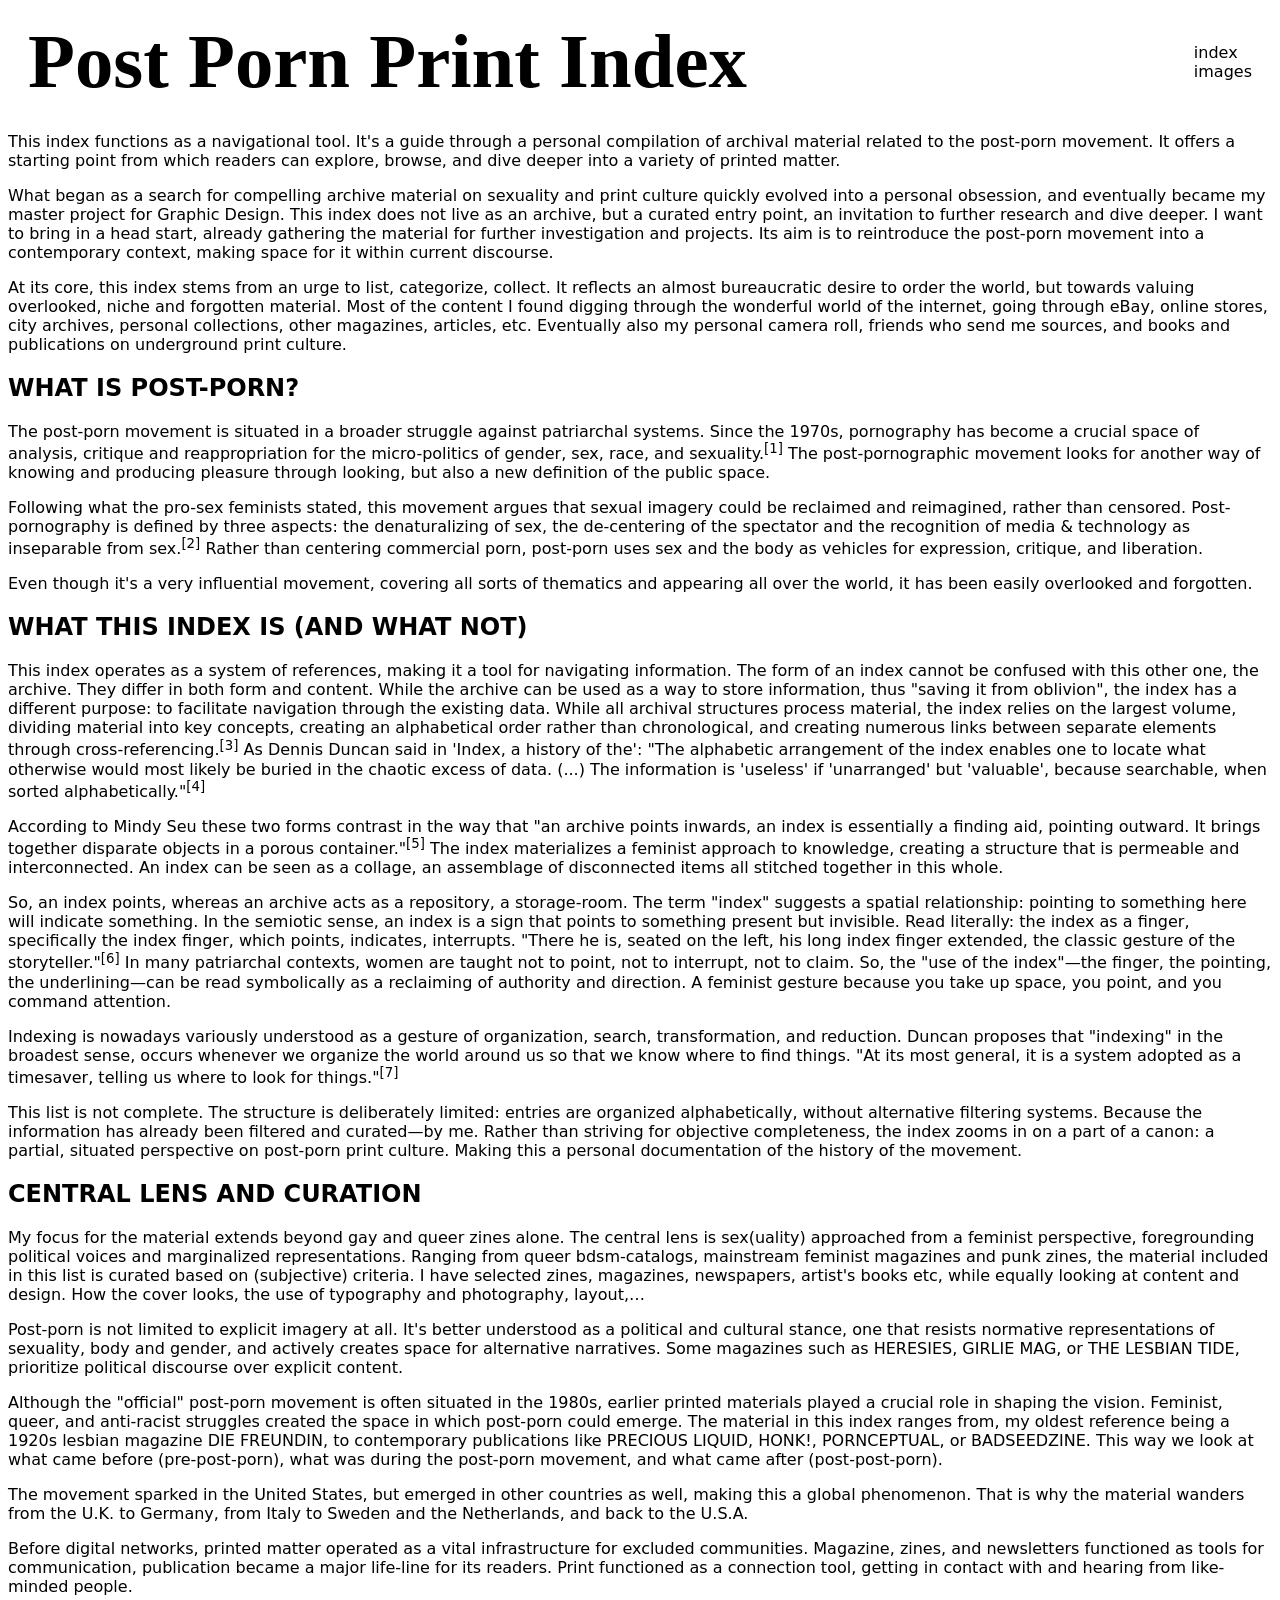
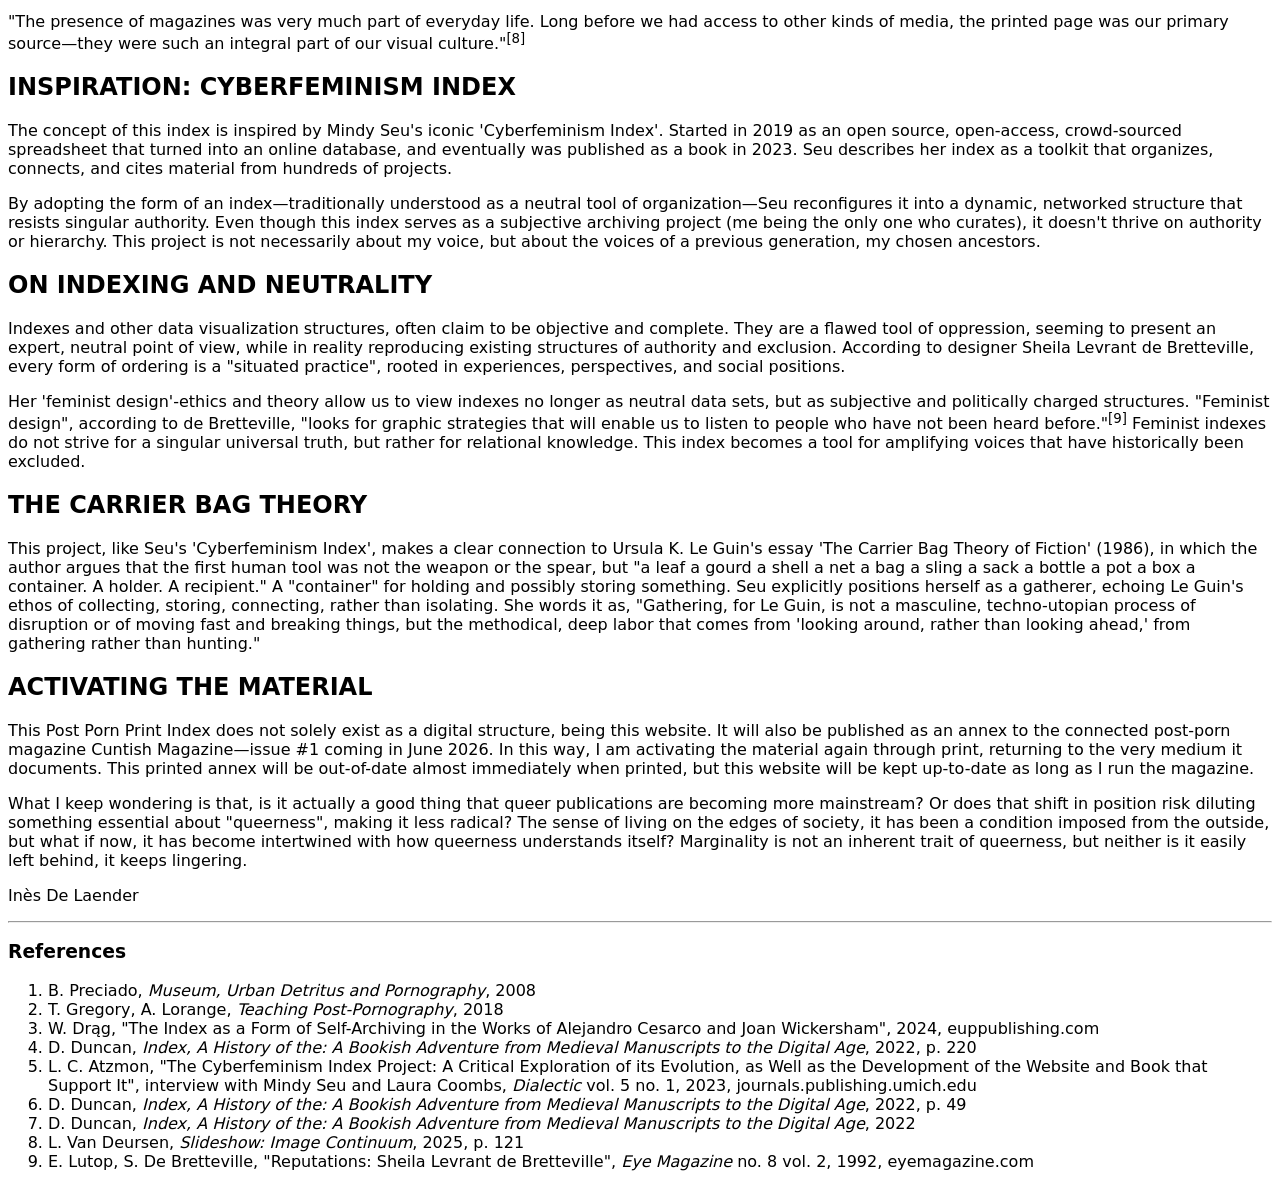
==== about.html @ 228b5b71 "added about, cleaned up css and fixed closing of modal overlay" ====
<!doctype html>
<html lang="en">

<head>
  <meta charset="UTF-8" />
  <meta name="viewport" content="width=device-width, initial-scale=1.0" />
  <title>About — Post Porn Print Index</title>
  <link rel="stylesheet" href="src/css/style.css" />
</head>

<body>
  <header id="header">
    <h1><a href="index.html">Post Porn Print Index</a></h1>
    <nav>
      <a href="index.html">
        <p>index</p>
      </a>
      <a href="images.html">
        <p>images</p>
      </a>
    </nav>
  </header>

  <div id="about-content">

    <!-- <h1>POST PORN PRINT INDEX</h1> -->

    <p>
      This index functions as a navigational tool. It's a guide through a personal compilation of
      archival material related to the post-porn movement. It offers a starting point from which
      readers can explore, browse, and dive deeper into a variety of printed matter.
    </p>

    <p>
      What began as a search for compelling archive material on sexuality and print culture
      quickly evolved into a personal obsession, and eventually became my master project for
      Graphic Design. This index does not live as an archive, but a curated entry point, an
      invitation to further research and dive deeper. I want to bring in a head start, already
      gathering the material for further investigation and projects. Its aim is to reintroduce the
      post-porn movement into a contemporary context, making space for it within current discourse.
    </p>

    <p>
      At its core, this index stems from an urge to list, categorize, collect. It reflects an almost
      bureaucratic desire to order the world, but towards valuing overlooked, niche and forgotten
      material. Most of the content I found digging through the wonderful world of the internet,
      going through eBay, online stores, city archives, personal collections, other magazines,
      articles, etc. Eventually also my personal camera roll, friends who send me sources, and
      books and publications on underground print culture.
    </p>

    <h2>WHAT IS POST-PORN?</h2>

    <p>
      The post-porn movement is situated in a broader struggle against patriarchal systems. Since
      the 1970s, pornography has become a crucial space of analysis, critique and reappropriation
      for the micro-politics of gender, sex, race, and sexuality.<a href="#ref-1" class="citation" data-ref="ref-1"><sup>[1]</sup></a> The
      post-pornographic movement looks for another way of knowing and producing pleasure through
      looking, but also a new definition of the public space.
    </p>

    <p>
      Following what the pro-sex feminists stated, this movement argues that sexual imagery could
      be reclaimed and reimagined, rather than censored. Post-pornography is defined by three
      aspects: the denaturalizing of sex, the de-centering of the spectator and the recognition of
      media &amp; technology as inseparable from sex.<a href="#ref-2" class="citation" data-ref="ref-2"><sup>[2]</sup></a> Rather than centering
      commercial porn, post-porn uses sex and the body as vehicles for expression, critique, and
      liberation.
    </p>

    <p>
      Even though it's a very influential movement, covering all sorts of thematics and appearing
      all over the world, it has been easily overlooked and forgotten.
    </p>

    <h2>WHAT THIS INDEX IS (AND WHAT NOT)</h2>

    <p>
      This index operates as a system of references, making it a tool for navigating information.
      The form of an index cannot be confused with this other one, the archive. They differ in both
      form and content. While the archive can be used as a way to store information, thus "saving
      it from oblivion", the index has a different purpose: to facilitate navigation through the
      existing data. While all archival structures process material, the index relies on the largest
      volume, dividing material into key concepts, creating an alphabetical order rather than
      chronological, and creating numerous links between separate elements through
      cross-referencing.<a href="#ref-3" class="citation" data-ref="ref-3"><sup>[3]</sup></a> As Dennis Duncan said in 'Index, a history of the': "The
      alphabetic arrangement of the index enables one to locate what otherwise would most likely be
      buried in the chaotic excess of data. (...) The information is 'useless' if 'unarranged' but
      'valuable', because searchable, when sorted alphabetically."<a href="#ref-4" class="citation" data-ref="ref-4"><sup>[4]</sup></a>
    </p>

    <p>
      According to Mindy Seu these two forms contrast in the way that "an archive points inwards,
      an index is essentially a finding aid, pointing outward. It brings together disparate objects
      in a porous container."<a href="#ref-5" class="citation" data-ref="ref-5"><sup>[5]</sup></a> The index materializes a feminist approach to knowledge,
      creating a structure that is permeable and interconnected. An index can be seen as a collage,
      an assemblage of disconnected items all stitched together in this whole.
    </p>

    <p>
      So, an index points, whereas an archive acts as a repository, a storage-room. The term
      "index" suggests a spatial relationship: pointing to something here will indicate something.
      In the semiotic sense, an index is a sign that points to something present but invisible. Read
      literally: the index as a finger, specifically the index finger, which points, indicates,
      interrupts. "There he is, seated on the left, his long index finger extended, the classic
      gesture of the storyteller."<a href="#ref-6" class="citation" data-ref="ref-6"><sup>[6]</sup></a> In many patriarchal contexts, women are taught not
      to point, not to interrupt, not to claim. So, the "use of the index"—the finger, the
      pointing, the underlining—can be read symbolically as a reclaiming of authority and direction.
      A feminist gesture because you take up space, you point, and you command attention.
    </p>

    <p>
      Indexing is nowadays variously understood as a gesture of organization, search,
      transformation, and reduction. Duncan proposes that "indexing" in the broadest sense, occurs
      whenever we organize the world around us so that we know where to find things. "At its most
      general, it is a system adopted as a timesaver, telling us where to look for
      things."<a href="#ref-7" class="citation" data-ref="ref-7"><sup>[7]</sup></a>
    </p>

    <p>
      This list is not complete. The structure is deliberately limited: entries are organized
      alphabetically, without alternative filtering systems. Because the information has already been
      filtered and curated—by me. Rather than striving for objective completeness, the index zooms
      in on a part of a canon: a partial, situated perspective on post-porn print culture. Making
      this a personal documentation of the history of the movement.
    </p>

    <h2>CENTRAL LENS AND CURATION</h2>

    <p>
      My focus for the material extends beyond gay and queer zines alone. The central lens is
      sex(uality) approached from a feminist perspective, foregrounding political voices and
      marginalized representations. Ranging from queer bdsm-catalogs, mainstream feminist magazines
      and punk zines, the material included in this list is curated based on (subjective) criteria.
      I have selected zines, magazines, newspapers, artist's books etc, while equally looking at
      content and design. How the cover looks, the use of typography and photography, layout,…
    </p>

    <p>
      Post-porn is not limited to explicit imagery at all. It's better understood as a political and
      cultural stance, one that resists normative representations of sexuality, body and gender, and
      actively creates space for alternative narratives. Some magazines such as HERESIES, GIRLIE
      MAG, or THE LESBIAN TIDE, prioritize political discourse over explicit content.
    </p>

    <p>
      Although the "official" post-porn movement is often situated in the 1980s, earlier printed
      materials played a crucial role in shaping the vision. Feminist, queer, and anti-racist
      struggles created the space in which post-porn could emerge. The material in this index ranges
      from, my oldest reference being a 1920s lesbian magazine DIE FREUNDIN, to contemporary
      publications like PRECIOUS LIQUID, HONK!, PORNCEPTUAL, or BADSEEDZINE. This way we look at
      what came before (pre-post-porn), what was during the post-porn movement, and what came after
      (post-post-porn).
    </p>

    <p>
      The movement sparked in the United States, but emerged in other countries as well, making this
      a global phenomenon. That is why the material wanders from the U.K. to Germany, from Italy to
      Sweden and the Netherlands, and back to the U.S.A.
    </p>

    <p>
      Before digital networks, printed matter operated as a vital infrastructure for excluded
      communities. Magazine, zines, and newsletters functioned as tools for communication,
      publication became a major life-line for its readers. Print functioned as a connection tool,
      getting in contact with and hearing from like-minded people.
    </p>

    <p>
      "The presence of magazines was very much part of everyday life. Long before we had access to
      other kinds of media, the printed page was our primary source—they were such an integral part
      of our visual culture."<a href="#ref-8" class="citation" data-ref="ref-8"><sup>[8]</sup></a>
    </p>

    <h2>INSPIRATION: CYBERFEMINISM INDEX</h2>

    <p>
      The concept of this index is inspired by Mindy Seu's iconic 'Cyberfeminism Index'. Started in
      2019 as an open source, open-access, crowd-sourced spreadsheet that turned into an online
      database, and eventually was published as a book in 2023. Seu describes her index as a toolkit
      that organizes, connects, and cites material from hundreds of projects.
    </p>

    <p>
      By adopting the form of an index—traditionally understood as a neutral tool of
      organization—Seu reconfigures it into a dynamic, networked structure that resists singular
      authority. Even though this index serves as a subjective archiving project (me being the only
      one who curates), it doesn't thrive on authority or hierarchy. This project is not necessarily
      about my voice, but about the voices of a previous generation, my chosen ancestors.
    </p>

    <h2>ON INDEXING AND NEUTRALITY</h2>

    <p>
      Indexes and other data visualization structures, often claim to be objective and complete. They
      are a flawed tool of oppression, seeming to present an expert, neutral point of view, while in
      reality reproducing existing structures of authority and exclusion. According to designer Sheila
      Levrant de Bretteville, every form of ordering is a "situated practice", rooted in
      experiences, perspectives, and social positions.
    </p>

    <p>
      Her 'feminist design'-ethics and theory allow us to view indexes no longer as neutral data
      sets, but as subjective and politically charged structures. "Feminist design", according to de
      Bretteville, "looks for graphic strategies that will enable us to listen to people who have not
      been heard before."<a href="#ref-9" class="citation" data-ref="ref-9"><sup>[9]</sup></a> Feminist indexes do not strive for a singular universal
      truth, but rather for relational knowledge. This index becomes a tool for amplifying voices
      that have historically been excluded.
    </p>

    <h2>THE CARRIER BAG THEORY</h2>

    <p>
      This project, like Seu's 'Cyberfeminism Index', makes a clear connection to Ursula K. Le
      Guin's essay 'The Carrier Bag Theory of Fiction' (1986), in which the author argues that the
      first human tool was not the weapon or the spear, but "a leaf a gourd a shell a net a bag a
      sling a sack a bottle a pot a box a container. A holder. A recipient." A "container" for
      holding and possibly storing something. Seu explicitly positions herself as a gatherer, echoing
      Le Guin's ethos of collecting, storing, connecting, rather than isolating. She words it as,
      "Gathering, for Le Guin, is not a masculine, techno-utopian process of disruption or of moving
      fast and breaking things, but the methodical, deep labor that comes from 'looking around,
      rather than looking ahead,' from gathering rather than hunting."
    </p>

    <h2>ACTIVATING THE MATERIAL</h2>

    <p>
      This Post Porn Print Index does not solely exist as a digital structure, being this website. It
      will also be published as an annex to the connected post-porn magazine Cuntish
      Magazine—issue #1 coming in June 2026. In this way, I am activating the material again
      through print, returning to the very medium it documents. This printed annex will be
      out-of-date almost immediately when printed, but this website will be kept up-to-date as long
      as I run the magazine.
    </p>

    <p>
      What I keep wondering is that, is it actually a good thing that queer publications are becoming
      more mainstream? Or does that shift in position risk diluting something essential about
      "queerness", making it less radical? The sense of living on the edges of society, it has been a
      condition imposed from the outside, but what if now, it has become intertwined with how
      queerness understands itself? Marginality is not an inherent trait of queerness, but neither is
      it easily left behind, it keeps lingering.
    </p>

    <p>Inès De Laender</p>

    <hr />

    <h3>References</h3>

    <ol>
      <li id="ref-1">B. Preciado, <em>Museum, Urban Detritus and Pornography</em>, 2008</li>
      <li id="ref-2">T. Gregory, A. Lorange, <em>Teaching Post-Pornography</em>, 2018</li>
      <li id="ref-3">W. Drąg, "The Index as a Form of Self-Archiving in the Works of Alejandro Cesarco and Joan Wickersham", 2024, <a href="https://www.euppublishing.com/doi/10.3366/count.2024.0331" target="_blank">euppublishing.com</a></li>
      <li id="ref-4">D. Duncan, <em>Index, A History of the: A Bookish Adventure from Medieval Manuscripts to the Digital Age</em>, 2022, p. 220</li>
      <li id="ref-5">L. C. Atzmon, "The Cyberfeminism Index Project: A Critical Exploration of its Evolution, as Well as the Development of the Website and Book that Support It", interview with Mindy Seu and Laura Coombs, <em>Dialectic</em> vol. 5 no. 1, 2023, <a href="https://journals.publishing.umich.edu/dialectic/article/id/4394/" target="_blank">journals.publishing.umich.edu</a></li>
      <li id="ref-6">D. Duncan, <em>Index, A History of the: A Bookish Adventure from Medieval Manuscripts to the Digital Age</em>, 2022, p. 49</li>
      <li id="ref-7">D. Duncan, <em>Index, A History of the: A Bookish Adventure from Medieval Manuscripts to the Digital Age</em>, 2022</li>
      <li id="ref-8">L. Van Deursen, <em>Slideshow: Image Continuum</em>, 2025, p. 121</li>
      <li id="ref-9">E. Lutop, S. De Bretteville, "Reputations: Sheila Levrant de Bretteville", <em>Eye Magazine</em> no. 8 vol. 2, 1992, <a href="https://eyemagazine.com/feature/article/reputations-sheila-levrant-de-bretteville" target="_blank">eyemagazine.com</a></li>
    </ol>

  </div>

  <script>
    document.querySelectorAll('.citation').forEach(link => {
      link.addEventListener('click', (e) => {
        e.preventDefault();
        const refId = link.dataset.ref;
        const target = document.getElementById(refId);
        if (!target) return;

        // Remove highlight from all references
        document.querySelectorAll('#about-content ol li').forEach(li => {
          li.style.backgroundColor = '';
        });

        // Highlight the target
        target.style.backgroundColor = 'var(--color-citation-highlight)';
        target.scrollIntoView({ behavior: 'smooth', block: 'center' });
      });
    });
  </script>
</body>

</html>
---- src/css/style.css ----
:root {
  /*
    MAIN COLORS
    Change these to restyle the whole site.
  */
  --main-color-front: #000;
  --main-color-front-light: #999;
  --main-color-back: #fff;
  --main-color-accent-normal: red;
  --main-color-accent-light: #ffe3e3;
  --main-color-accent-lightest: #fff1f1;

  /*
    FUNCTIONAL COLORS
    These reference the main colors above.
    Only change these if you need to decouple a specific element.
  */

  /* General */
  --color-text: var(--main-color-front);
  --color-background: var(--main-color-back);
  --color-link-hover: var(--main-color-accent-normal);
  --color-border: var(--main-color-front);
  --color-input-focus: var(--main-color-accent-normal);

  /* Table */
  --color-row-hover: var(--main-color-accent-lightest);
  --color-cell-hover: var(--main-color-accent-light);

  /* Modal / overlay */
  --color-overlay: rgba(0, 0, 0, 0.8);
  --color-card-shadow: var(--main-color-front);
  --color-no-image-text: var(--main-color-front-light);

  /* Card grid */
  --color-card-bg: #f0f0f0;

  /* Data panel */
  --color-data-label: var(--main-color-front-light);
  --color-data-value: var(--main-color-front);
  --color-scroll-indicator: var(--main-color-back);

  /* About page */
  --color-citation-highlight: var(--main-color-accent-light);
}

@font-face {
  font-family: "sans";
  src: url("/src/fonts/Amiamie-Regular.otf") format("opentype");
}

@font-face {
  font-family: "dot";
  src: url("/src/fonts/Doto_Rounded-Black.ttf") format("truetype");
}

body {
  font-family: "sans";
}

a {
  text-decoration: none;
  color: var(--color-text);
  transition: color 0.2s ease;
}

a:hover {
  color: var(--color-link-hover);
}

.search-wrapper {
  display: inline-flex;
  align-items: center;
  gap: 4px;
}

#search-input {
  font-family: inherit;
  font-size: inherit;
  border: none;
  border-bottom: 1px solid var(--color-border);
  outline: none;
  background: transparent;
  width: 120px;
  padding: 0 2px;
}

#search-input:focus {
  border-bottom-color: var(--color-input-focus);
}

#header {
  display: flex;
  justify-content: space-between;
  /* Pushes title to left, nav to right */
  align-items: center;
  /* Vertically centers the text */
  padding: 10px 20px;

  >h1 {
    font-family: "dot";
    font-size: clamp(2.5rem, 6vw, 7rem);
    margin: 0;
  }

  nav {
    p {
      margin: 0;
    }
  }
}

table {
  width: 100%;
  border-collapse: separate;
  border-spacing: 0;
}

table thead {
  position: sticky;
  top: calc(var(--alphabet-nav-height, 0px) - 1px);
  background-color: var(--color-background);
  z-index: 10;
  border-bottom: 1px solid var(--color-border);
}

table thead > * {
  text-align: left;
}

#alphabet-nav {
  display: flex;
  flex-wrap: wrap;
  /* justify-content: space-between; */
  justify-content: center;
  gap: 12px; 
  width: 100%;
  padding: 10px 20px;
  box-sizing: border-box;
  position: sticky;
  top: 0;
  background-color: var(--color-background);
  z-index: 20;
}

#alphabet-nav-divider {
  margin: 0;
  border: none;
  border-top: 1px solid var(--color-border);
  position: sticky;
  top: var(--alphabet-nav-height, 0px);
  z-index: 15;
}

#alphabet-nav a {
  font-weight: 600;
}

.letter {
  font-size: 60pt;
}

table th,
table td {
  border-right: 1px solid var(--color-border);
  border-bottom: 1px solid var(--color-border);
  padding: 8px;
  transition: background-color 0.3s ease;
}

table tbody tr:not(.letter-row) td {
  vertical-align: top;
}

/* Google Sheets-style hover highlighting - toggle HOVER_HIGHLIGHT in table.js to disable */
table:not(.highlight-disabled) tbody tr:not(.letter-row) td:hover {
  background-color: var(--color-cell-hover);
}

/* Highlight entire row on hover */
table:not(.highlight-disabled) tbody tr:not(.letter-row):hover td {
  background-color: var(--color-row-hover);
}

/* Extra emphasis on the hovered cell */
table:not(.highlight-disabled) tbody tr:not(.letter-row) td:hover {
  background-color: var(--color-cell-hover);
}

/* remove bottom for letter rows */
table tbody tr.letter-row td {
  border-bottom: none;
  padding-top: 40px;
}

table tbody tr.letter-row {
  scroll-margin-top: calc(var(--alphabet-nav-height, 0px) + 2px);
}

table th:last-child,
table td:last-child {
  border-right: none;
}

/* remove bottom */
table tr:last-child th,
table tr:last-child td {
  border-bottom: none;
}

/* Image preview and modal styles */
.image-preview {
  position: fixed;
  display: none;
  z-index: 100;
  max-width: 150px;
  max-height: 200px;
  pointer-events: none;
  left: 20px;
  bottom: 40px;
  top: auto;
  opacity: 0;
  transition: opacity 0.3s ease;
}

.image-preview.visible {
  opacity: 1;
}

.image-preview img {
  max-width: 100%;
  max-height: 100%;
  border: 2px solid var(--color-border);
  background-color: var(--color-background);
  box-shadow: 0 4px 6px rgba(0, 0, 0, 0.1);
}

.no-image {
  padding: 20px;
  background-color: var(--color-background);
  border: 2px solid var(--color-border);
  text-align: center;
  font-family: inherit;
  color: var(--color-no-image-text);
}

.card-no-image {
  border: none;
  height: 100%;
  display: flex;
  align-items: center;
  justify-content: center;
  padding: 20px;
  font-size: 0.8rem;
}

.modal-no-image {
  padding: 40px;
  font-size: 18px;
}

.image-modal {
  position: fixed;
  inset: 0;
  background-color: var(--color-overlay);
  z-index: 200;
  overflow-y: auto;
  opacity: 0;
  transition: opacity 0.3s ease;
}

.image-modal.hidden {
  display: none;
}

.image-modal.visible {
  opacity: 1;
}

/* ===== Images grid page ===== */

.images-grid {
  display: grid;
  grid-template-columns: repeat(auto-fill, minmax(200px, 1fr));
  gap: 16px;
  padding: 20px;
}

.image-card {
  cursor: pointer;
  overflow: hidden;
  transition: transform 0.15s ease, box-shadow 0.15s ease;
}

.image-card:hover {
  transform: translateY(-4px);
  box-shadow: 0 4px 0px var(--color-card-shadow);
}

.image-card-img {
  width: 100%;
  aspect-ratio: 3 / 4;
  overflow: hidden;
  background: var(--color-card-bg);
}

.image-card-img img {
  width: 100%;
  height: 100%;
  object-fit: cover;
  display: block;
}

.image-card-title {
  display: none;
}

/* ===== Modal with data panel ===== */

.modal-image-section {
  position: sticky;
  top: 0;
  height: 100vh;
  display: flex;
  align-items: center;
  justify-content: center;
  pointer-events: none;
  z-index: 1;
}

.modal-image-section .modal-image {
  max-width: 90vw;
  max-height: 85vh;
  object-fit: contain;
  display: block;
}

.modal-data-section {
  position: relative;
  z-index: 2;
  min-height: 100vh;
  display: flex;
  align-items: center;
  justify-content: center;
  padding: 40px 20px;
  box-sizing: border-box;
}

.modal-data {
  background: var(--color-background);
  padding: 32px 24px;
  max-width: 500px;
  width: 100%;
  border: 1px solid var(--color-border);
  display: flex;
  flex-direction: column;
  gap: 12px;
}

.modal-data-row {
  display: flex;
  flex-direction: column;
  gap: 2px;
}

.modal-data-label {
  font-size: 0.7rem;
  text-transform: uppercase;
  letter-spacing: 0.05em;
  color: var(--color-data-label);
}

.modal-data-value {
  font-size: 0.9rem;
  line-height: 1.3;
  color: var(--color-data-value);
}

.scroll-indicator {
  position: fixed;
  bottom: 20px;
  left: 50%;
  transform: translateX(-50%);
  z-index: 3;
  color: var(--color-scroll-indicator);
  opacity: 1;
  transition: opacity 0.2s ease;
  pointer-events: auto;
  cursor: pointer;
  animation: bounce 2s ease infinite;
}

@keyframes bounce {
  0%, 100% { transform: translateX(-50%) translateY(0); }
  50% { transform: translateX(-50%) translateY(6px); }
}

/* ===== Mobile ===== */

@media (max-width: 850px) {
  .images-grid {
    grid-template-columns: repeat(auto-fill, minmax(140px, 1fr));
    gap: 10px;
    padding: 10px;
  }

  #header {
    flex-direction: column;
    align-items: flex-start;
    gap: 8px;
  }

  #header > h1 {
    font-size: clamp(1.8rem, 8vw, 3.2rem);
  }

  #alphabet-nav {
    justify-content: flex-start;
    gap: 8px;
    padding: 8px 12px;
  }

  #alphabet-nav a {
    font-size: 0.9rem;
  }

  .letter {
    font-size: 2.5rem;
  }

  table {
    display: block;
    overflow-x: auto;
    white-space: nowrap;
  }

  table th,
  table td {
    padding: 6px;
    font-size: 0.9rem;
  }
}
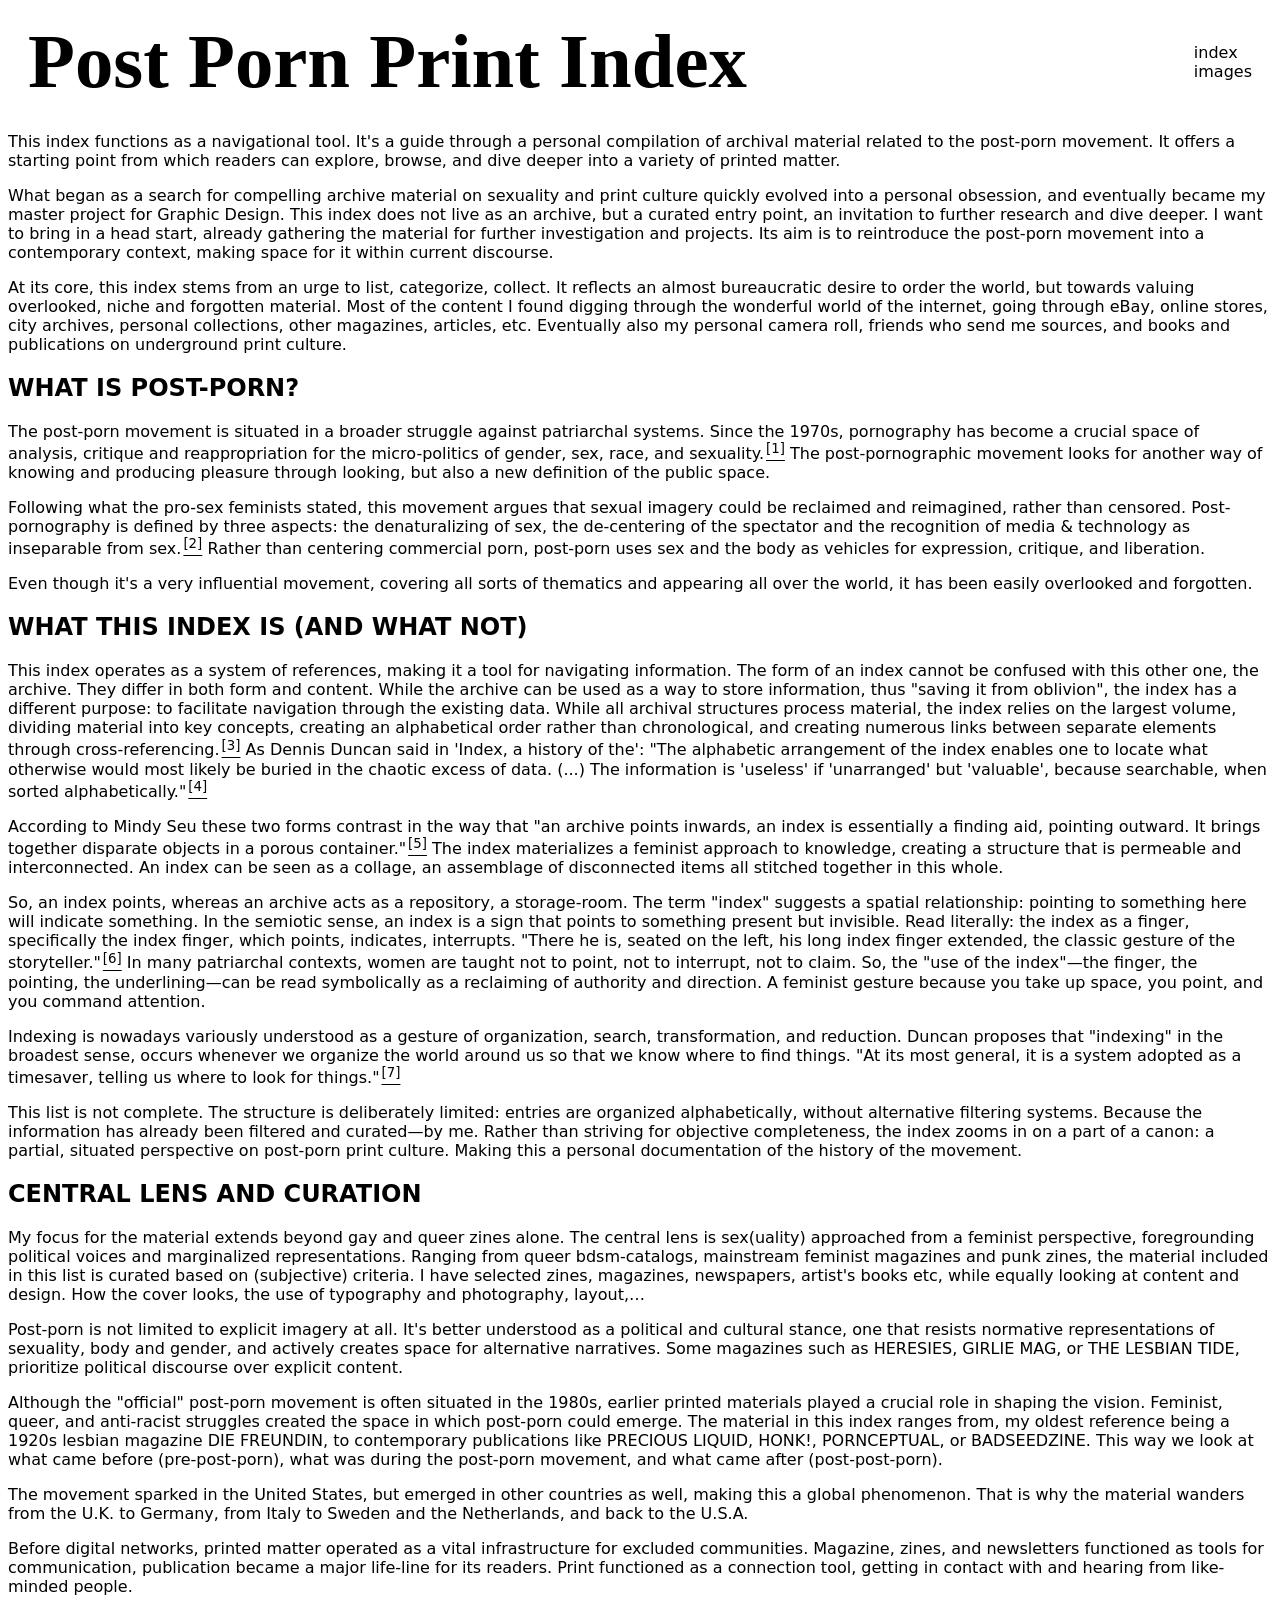
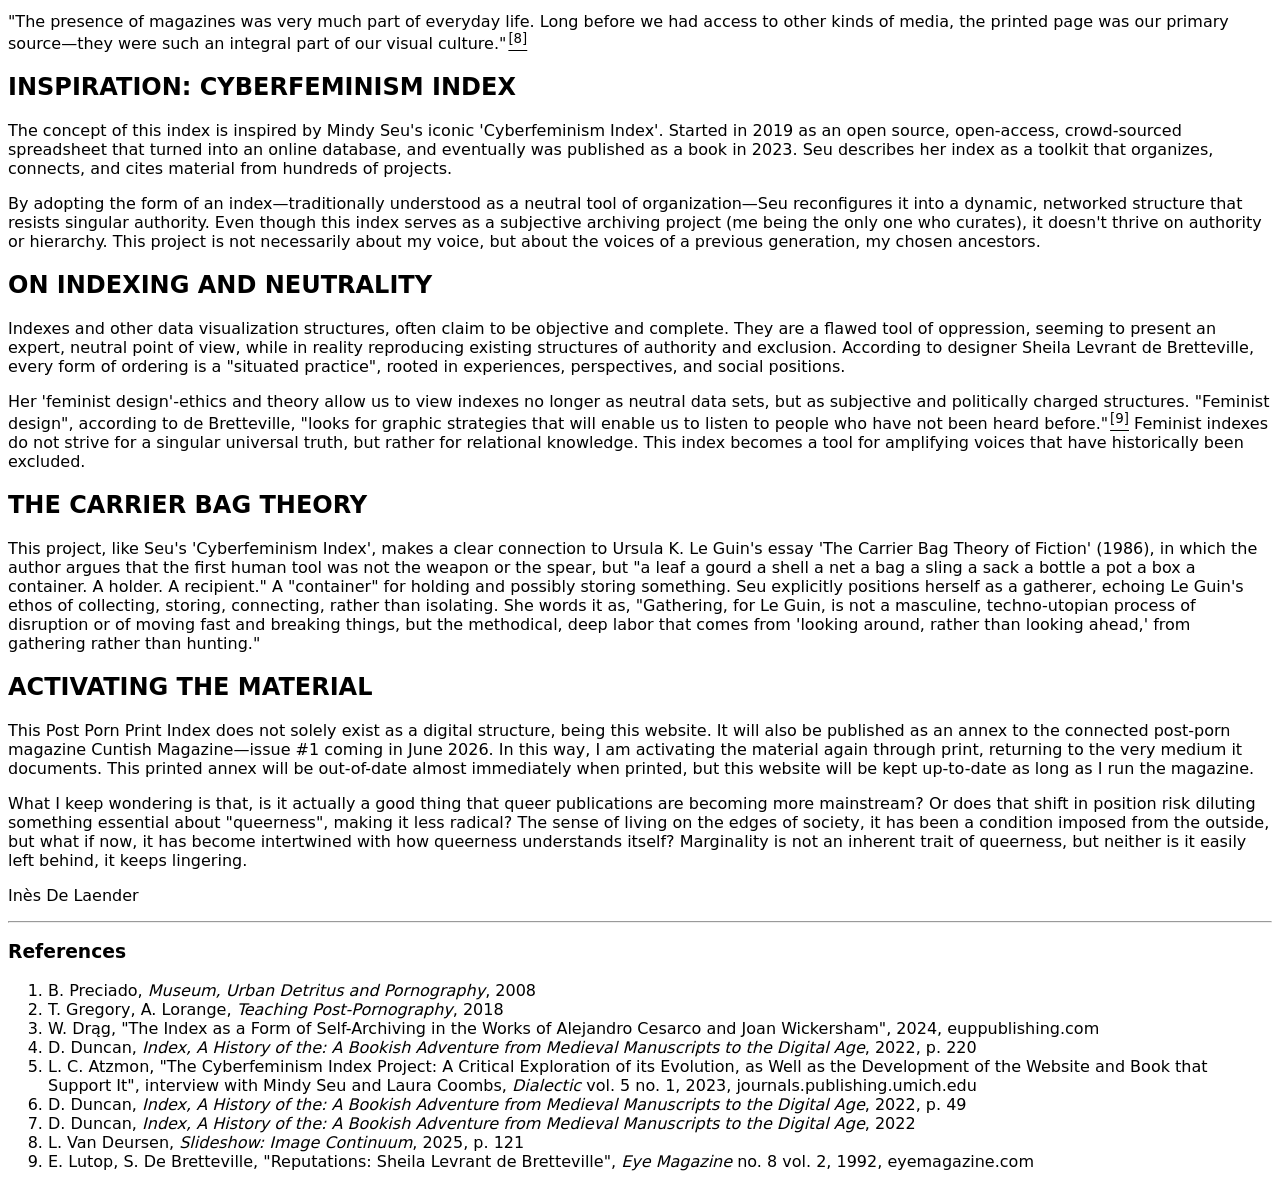
==== commit 31e59fe9: "added favicon" ====
--- a/about.html
+++ b/about.html
@@ -5,6 +5,7 @@
   <meta charset="UTF-8" />
   <meta name="viewport" content="width=device-width, initial-scale=1.0" />
   <title>About — Post Porn Print Index</title>
+  <link rel="icon" type="image/png" href="src/static/favicon.png" />
   <link rel="stylesheet" href="src/css/style.css" />
 </head>
 
--- a/src/css/style.css
+++ b/src/css/style.css
@@ -156,6 +156,18 @@
   font-weight: 600;
 }
 
+#alphabet-nav a[data-letter="top"] {
+  position: relative;
+  top: -2px;
+}
+
+.citation {
+  text-decoration: underline;
+  text-decoration-thickness: 1px;
+  /* font-weight: bold; */
+  padding-left: 2px;
+}
+
 .letter {
   font-size: 60pt;
 }
@@ -184,6 +196,15 @@
 
 /* Extra emphasis on the hovered cell */
 table:not(.highlight-disabled) tbody tr:not(.letter-row) td:hover {
+  background-color: var(--color-cell-hover);
+}
+
+/* Column highlight on header hover */
+table:not(.highlight-disabled) td.col-highlight {
+  background-color: var(--color-row-hover);
+}
+
+table:not(.highlight-disabled) th.col-highlight {
   background-color: var(--color-cell-hover);
 }
 
@@ -252,11 +273,15 @@
   justify-content: center;
   padding: 20px;
   font-size: 0.8rem;
+  background: var(--color-card-bg);
+  color: var(--color-no-image-text);
 }
 
 .modal-no-image {
   padding: 40px;
   font-size: 18px;
+  text-align: center;
+  color: var(--color-no-image-text);
 }
 
 .image-modal {
@@ -264,9 +289,15 @@
   inset: 0;
   background-color: var(--color-overlay);
   z-index: 200;
-  overflow-y: auto;
+  overflow-y: scroll;
   opacity: 0;
   transition: opacity 0.3s ease;
+  scrollbar-width: none;
+  -ms-overflow-style: none;
+}
+
+.image-modal::-webkit-scrollbar {
+  display: none;
 }
 
 .image-modal.hidden {
@@ -315,6 +346,75 @@
   display: none;
 }
 
+/* ===== Modal navigation arrows ===== */
+
+.nav-arrow {
+  position: fixed;
+  top: 50%;
+  transform: translateY(-50%);
+  z-index: 4;
+  color: var(--color-scroll-indicator);
+  font-size: 1rem;
+  cursor: pointer;
+  opacity: 1;
+  transition: opacity 0.2s ease;
+  user-select: none;
+  padding: 16px 14px;
+  line-height: 1;
+}
+
+.nav-arrow:hover {
+  opacity: 0.7;
+}
+
+.nav-arrow-left {
+  left: 10px;
+  transform: translateY(-50%) rotate(90deg);
+}
+
+.nav-arrow-right {
+  right: 10px;
+  transform: translateY(-50%) rotate(-90deg);
+}
+
+.image-counter {
+  position: fixed;
+  top: 16px;
+  right: 20px;
+  z-index: 4;
+  color: var(--color-scroll-indicator);
+  font-size: 0.85rem;
+  opacity: 0.7;
+  pointer-events: none;
+}
+
+/* ===== Peek images (prev/next visible behind main) ===== */
+
+.peek-image {
+  position: absolute;
+  top: 50%;
+  transform: translateY(-50%) scale(0.55);
+  max-height: 60vh;
+  max-width: 35vw;
+  object-fit: contain;
+  opacity: 0.3;
+  pointer-events: auto;
+  cursor: pointer;
+  transition: opacity 0.3s ease;
+}
+
+.peek-image:hover {
+  opacity: 0.5;
+}
+
+.peek-left {
+  left: 2vw;
+}
+
+.peek-right {
+  right: 2vw;
+}
+
 /* ===== Modal with data panel ===== */
 
 .modal-image-section {
@@ -333,6 +433,8 @@
   max-height: 85vh;
   object-fit: contain;
   display: block;
+  pointer-events: auto;
+  cursor: pointer;
 }
 
 .modal-data-section {
@@ -378,7 +480,6 @@
 
 .scroll-indicator {
   position: fixed;
-  bottom: 20px;
   left: 50%;
   transform: translateX(-50%);
   z-index: 3;
@@ -387,12 +488,56 @@
   transition: opacity 0.2s ease;
   pointer-events: auto;
   cursor: pointer;
-  animation: bounce 2s ease infinite;
-}
-
-@keyframes bounce {
-  0%, 100% { transform: translateX(-50%) translateY(0); }
-  50% { transform: translateX(-50%) translateY(6px); }
+}
+
+.scroll-indicator-down {
+  bottom: 20px;
+}
+
+.scroll-indicator-up {
+  top: 20px;
+}
+
+/* ===== Dev menu ===== */
+
+#dev-menu {
+  position: fixed;
+  bottom: 12px;
+  right: 12px;
+  z-index: 500;
+  font-size: 0.8rem;
+  user-select: none;
+}
+
+.dev-menu-header {
+  cursor: pointer;
+  background: var(--color-background);
+  border: 1px solid var(--color-border);
+  padding: 4px 10px;
+  text-align: right;
+  opacity: 0.5;
+  transition: opacity 0.2s ease;
+}
+
+.dev-menu-header:hover {
+  opacity: 1;
+}
+
+.dev-menu-body {
+  background: var(--color-background);
+  border: 1px solid var(--color-border);
+  border-bottom: none;
+  padding: 8px 12px;
+  display: flex;
+  flex-direction: column;
+  gap: 6px;
+}
+
+.dev-menu-item {
+  display: flex;
+  align-items: center;
+  gap: 6px;
+  cursor: pointer;
 }
 
 /* ===== Mobile ===== */
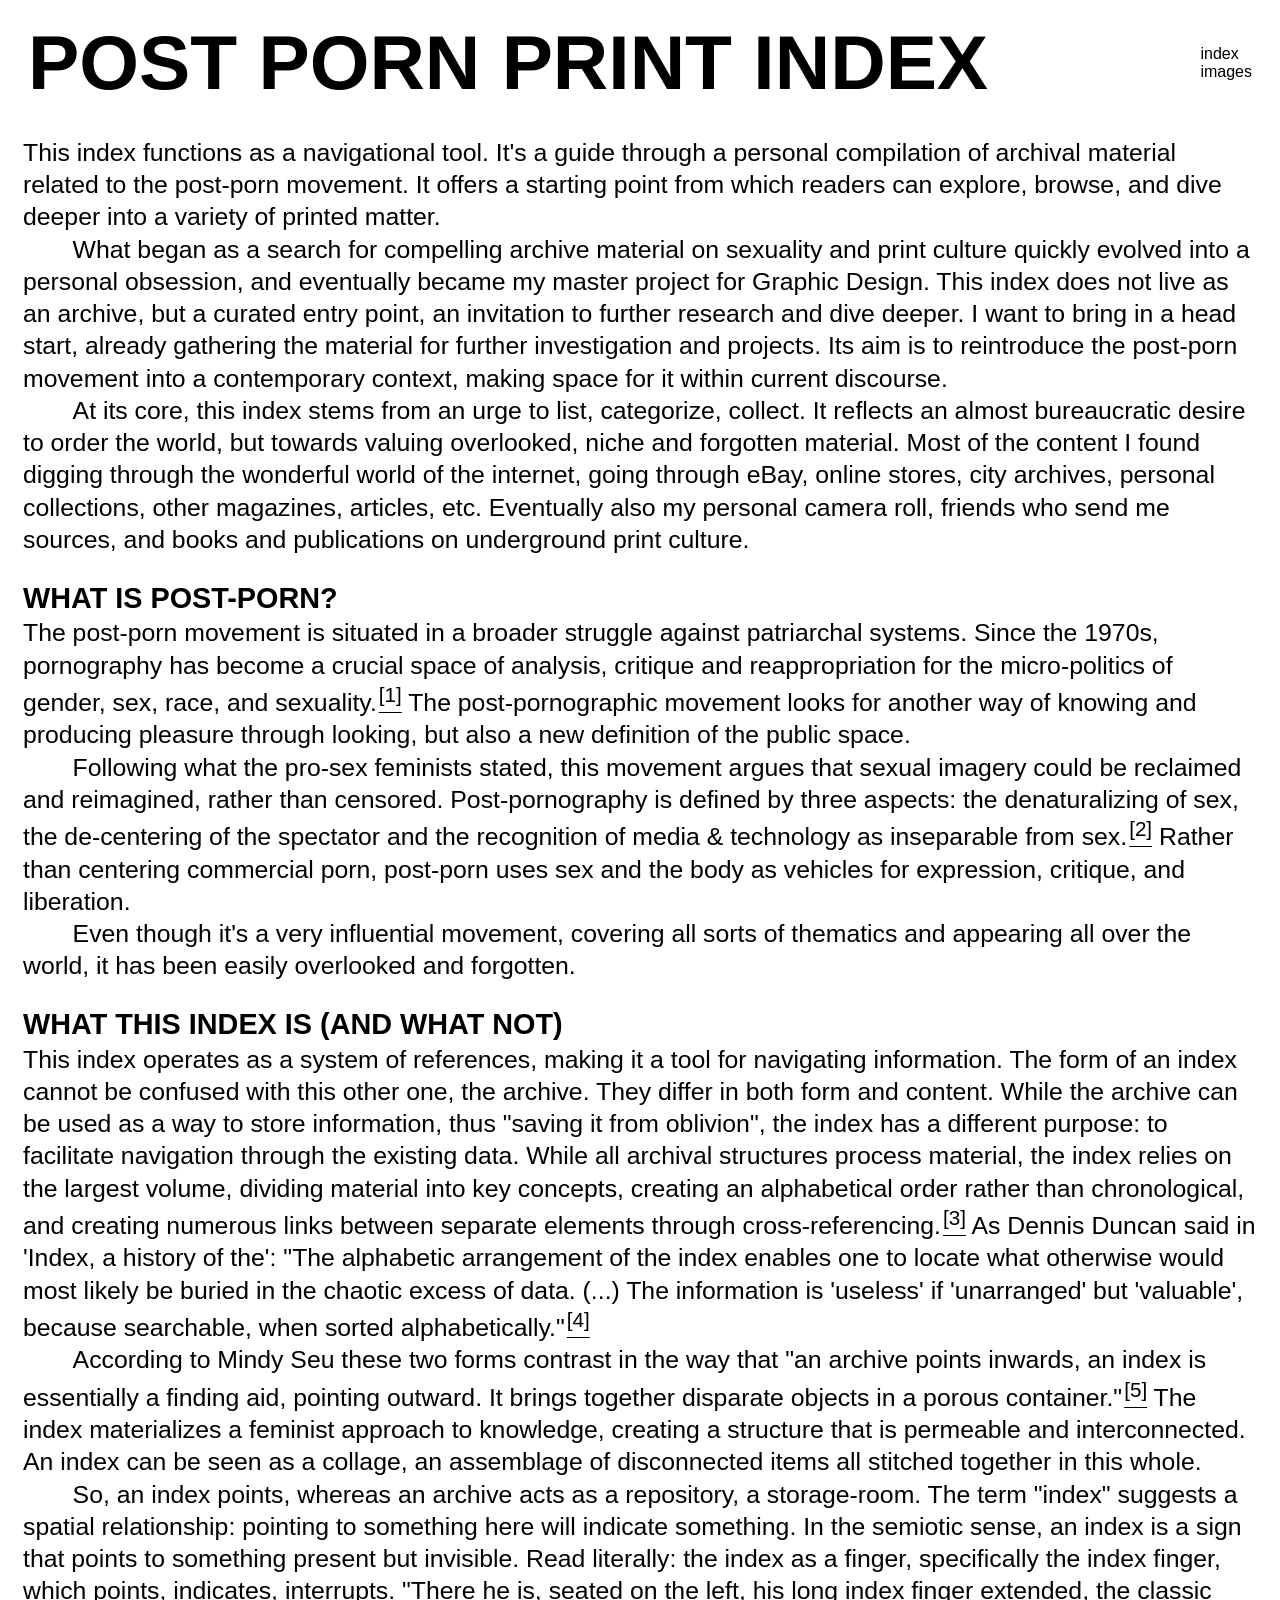
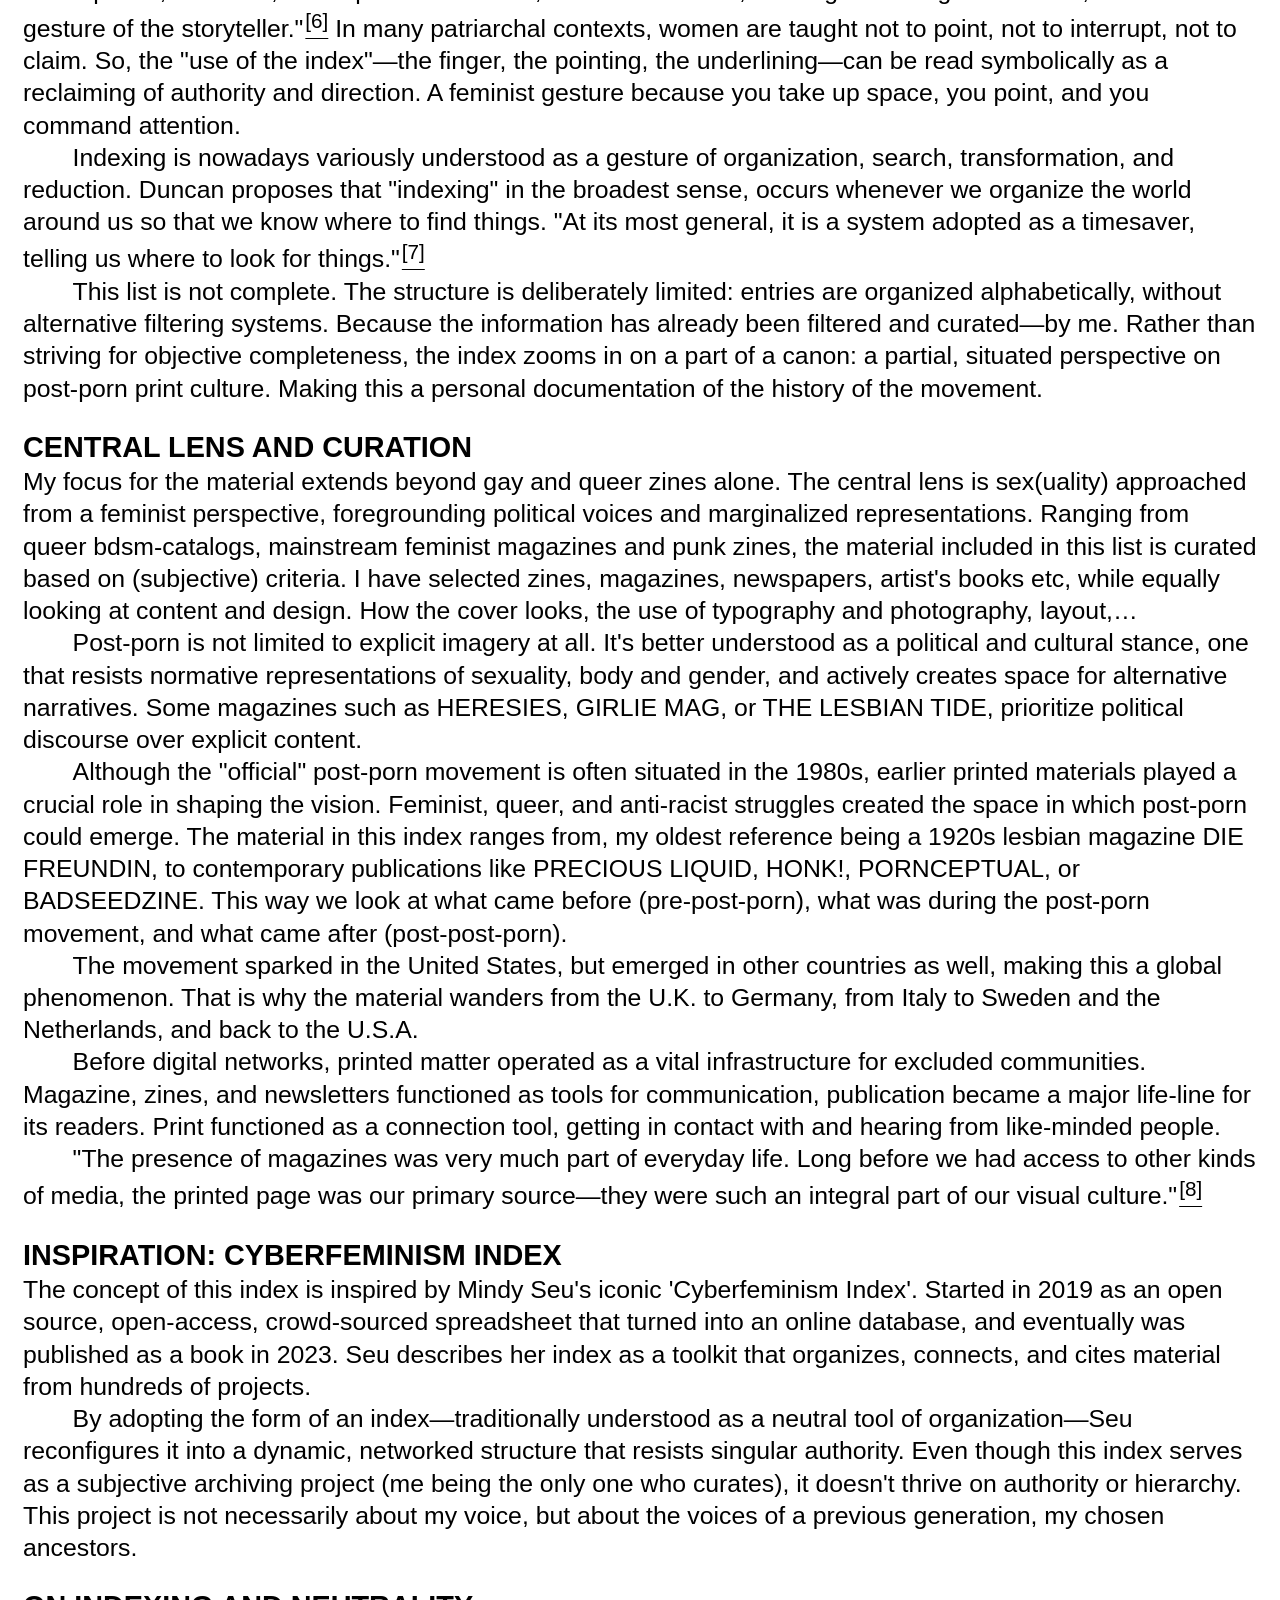
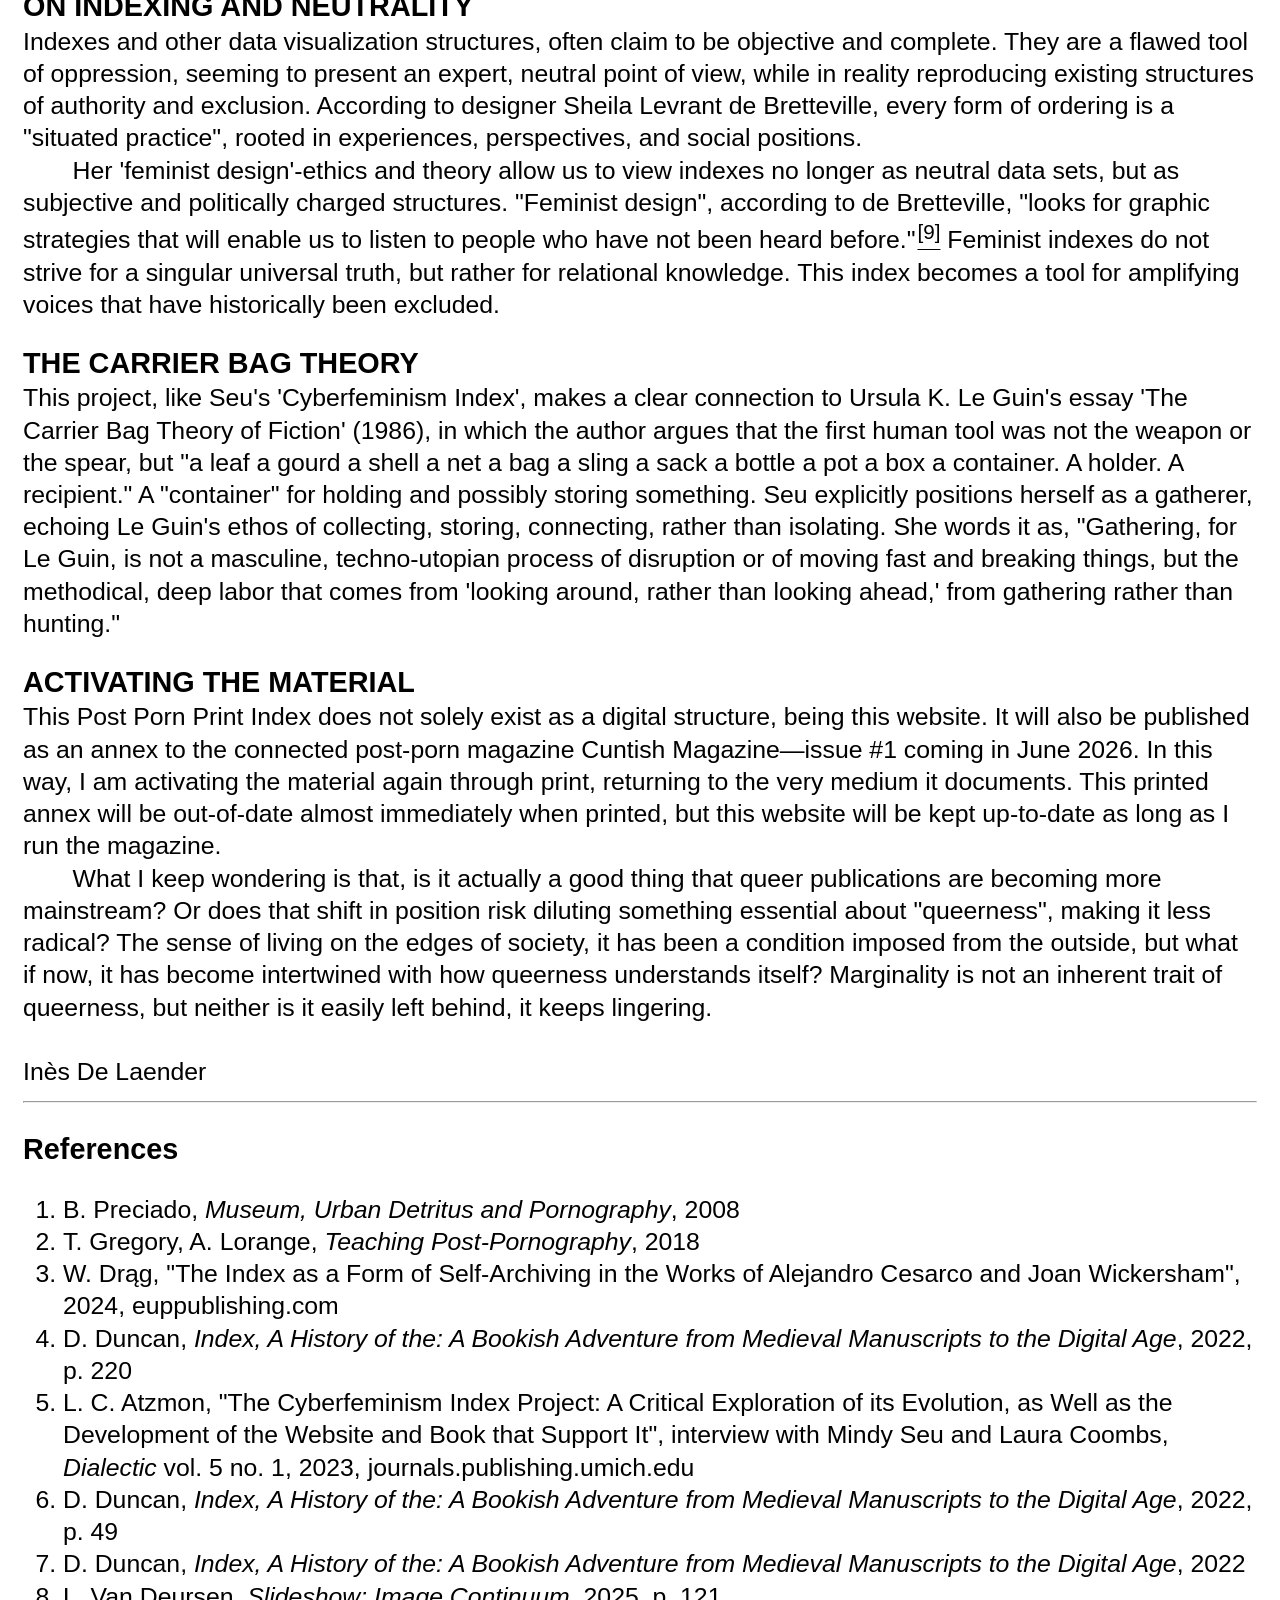
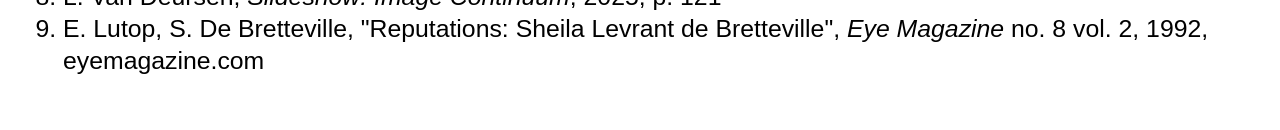
==== commit 239fdec4: "after meeting" ====
--- a/about.html
+++ b/about.html
@@ -11,7 +11,7 @@
 
 <body>
   <header id="header">
-    <h1><a href="index.html">Post Porn Print Index</a></h1>
+    <h1><a href="index.html">POST PORN PRINT INDEX</a></h1>
     <nav>
       <a href="index.html">
         <p>index</p>
@@ -242,8 +242,8 @@
       queerness understands itself? Marginality is not an inherent trait of queerness, but neither is
       it easily left behind, it keeps lingering.
     </p>
-
-    <p>Inès De Laender</p>
+    <br>
+  <p id="name">Inès De Laender</p>
 
     <hr />
 
--- a/src/css/style.css
+++ b/src/css/style.css
@@ -6,9 +6,9 @@
   --main-color-front: #000;
   --main-color-front-light: #999;
   --main-color-back: #fff;
-  --main-color-accent-normal: red;
-  --main-color-accent-light: #ffe3e3;
-  --main-color-accent-lightest: #fff1f1;
+  --main-color-accent-normal: #fbf137;
+  --main-color-accent-light: #fff86f;
+  --main-color-accent-lightest: #fbf8bf;
 
   /*
     FUNCTIONAL COLORS
@@ -55,7 +55,7 @@
 }
 
 body {
-  font-family: "sans";
+  font-family: "arial";
 }
 
 a {
@@ -98,7 +98,7 @@
   padding: 10px 20px;
 
   >h1 {
-    font-family: "dot";
+    font-family: "arial";
     font-size: clamp(2.5rem, 6vw, 7rem);
     margin: 0;
   }
@@ -208,10 +208,16 @@
   background-color: var(--color-cell-hover);
 }
 
-/* remove bottom for letter rows */
+/* remove borders for letter rows */
 table tbody tr.letter-row td {
   border-bottom: none;
+  border-top: none;
   padding-top: 40px;
+}
+
+/* remove bottom border from row preceding a letter row */
+table tbody tr:has(+ tr.letter-row) td {
+  border-bottom: none;
 }
 
 table tbody tr.letter-row {
@@ -388,31 +394,34 @@
   pointer-events: none;
 }
 
-/* ===== Peek images (prev/next visible behind main) ===== */
-
-.peek-image {
-  position: absolute;
-  top: 50%;
-  transform: translateY(-50%) scale(0.55);
-  max-height: 60vh;
-  max-width: 35vw;
-  object-fit: contain;
-  opacity: 0.3;
+/* ===== Modal thumbnail strip ===== */
+
+.modal-thumbs {
+  display: flex;
+  gap: 6px;
+  justify-content: center;
+  padding: 12px 0;
   pointer-events: auto;
-  cursor: pointer;
   transition: opacity 0.3s ease;
 }
 
-.peek-image:hover {
-  opacity: 0.5;
-}
-
-.peek-left {
-  left: 2vw;
-}
-
-.peek-right {
-  right: 2vw;
+.modal-thumb {
+  width: 50px;
+  height: 50px;
+  object-fit: cover;
+  cursor: pointer;
+  opacity: 0.4;
+  border: 2px solid transparent;
+  transition: opacity 0.2s ease, border-color 0.2s ease;
+}
+
+.modal-thumb:hover {
+  opacity: 0.8;
+}
+
+.modal-thumb.active {
+  opacity: 1;
+  border-color: var(--color-scroll-indicator);
 }
 
 /* ===== Modal with data panel ===== */
@@ -422,6 +431,7 @@
   top: 0;
   height: 100vh;
   display: flex;
+  flex-direction: column;
   align-items: center;
   justify-content: center;
   pointer-events: none;
@@ -540,6 +550,54 @@
   cursor: pointer;
 }
 
+.dev-menu-btn {
+  font-family: inherit;
+  font-size: inherit;
+  background: none;
+  border: 1px solid var(--color-border);
+  padding: 2px 8px;
+  cursor: pointer;
+}
+
+.dev-menu-btn:hover {
+  background: var(--main-color-front);
+  color: var(--main-color-back);
+}
+
+/* ===== About page ===== */
+
+#about-content {
+  /* FOR INES */
+
+    /* padding */
+    padding: 20px 15px;
+
+  font-size: 1.55rem;
+  line-height: 1.3;
+}
+
+#about-content p {
+  margin: 0;
+  text-indent: 2em;
+}
+
+#about-content h2,
+#about-content h3 {
+  margin-bottom: 0;
+  font-size: 1.8rem;
+  text-indent: 0;
+}
+
+#about-content p:first-child,
+#about-content h2 + p,
+#about-content h3 + p {
+  text-indent: 0;
+}
+
+#about-content #name {
+  text-indent: 0;
+}
+
 /* ===== Mobile ===== */
 
 @media (max-width: 850px) {
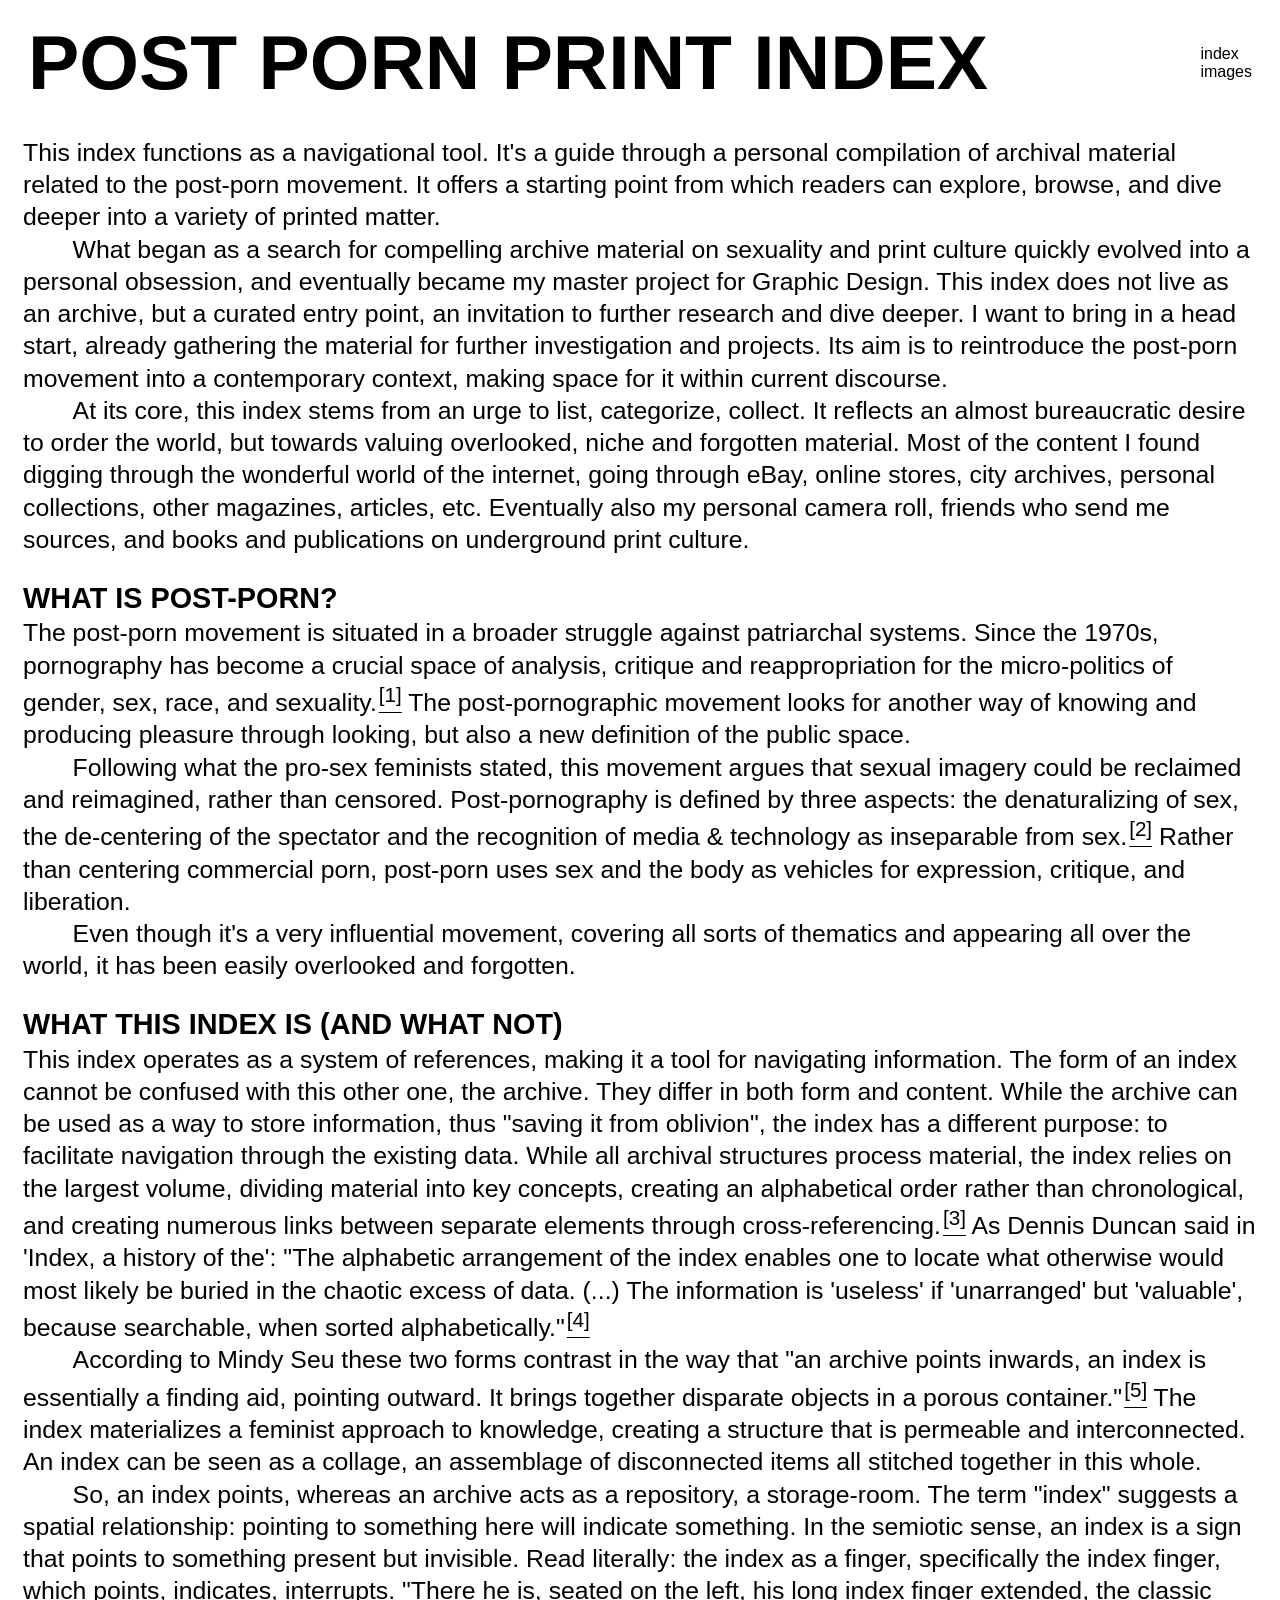
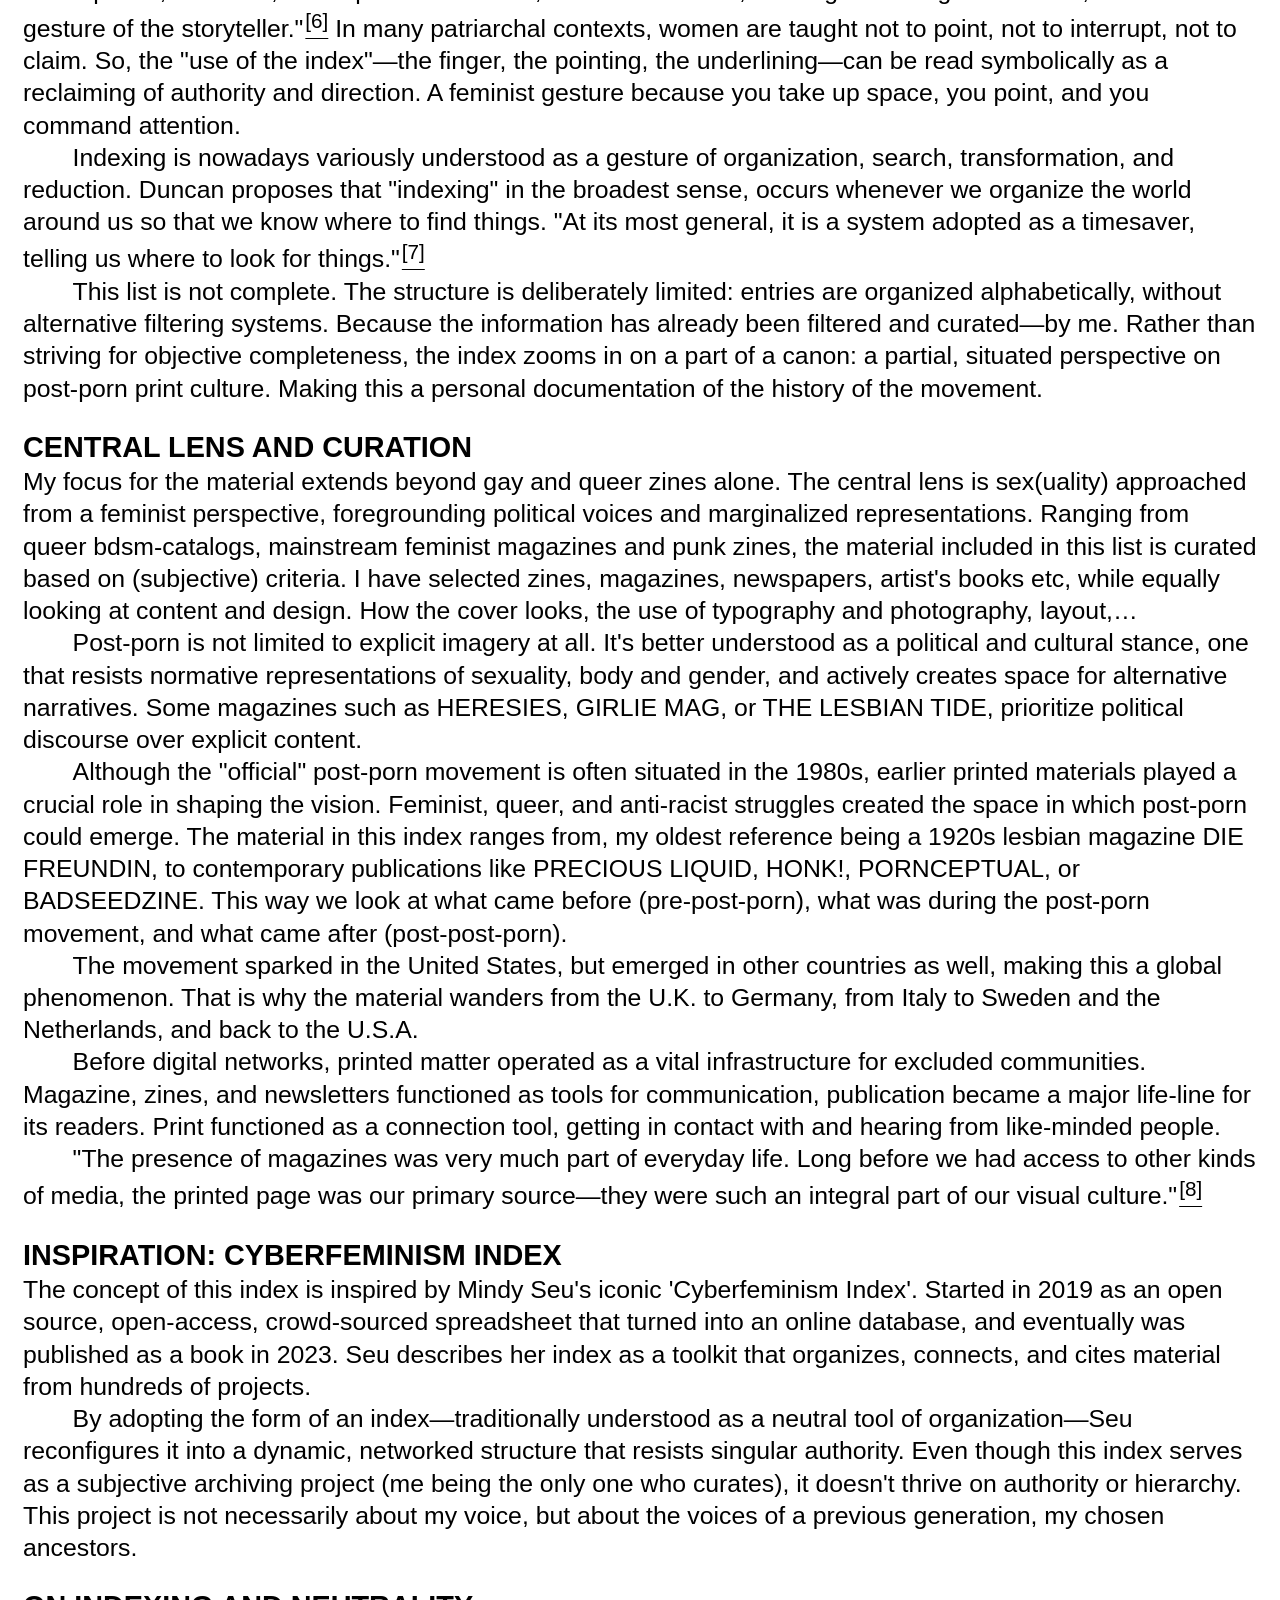
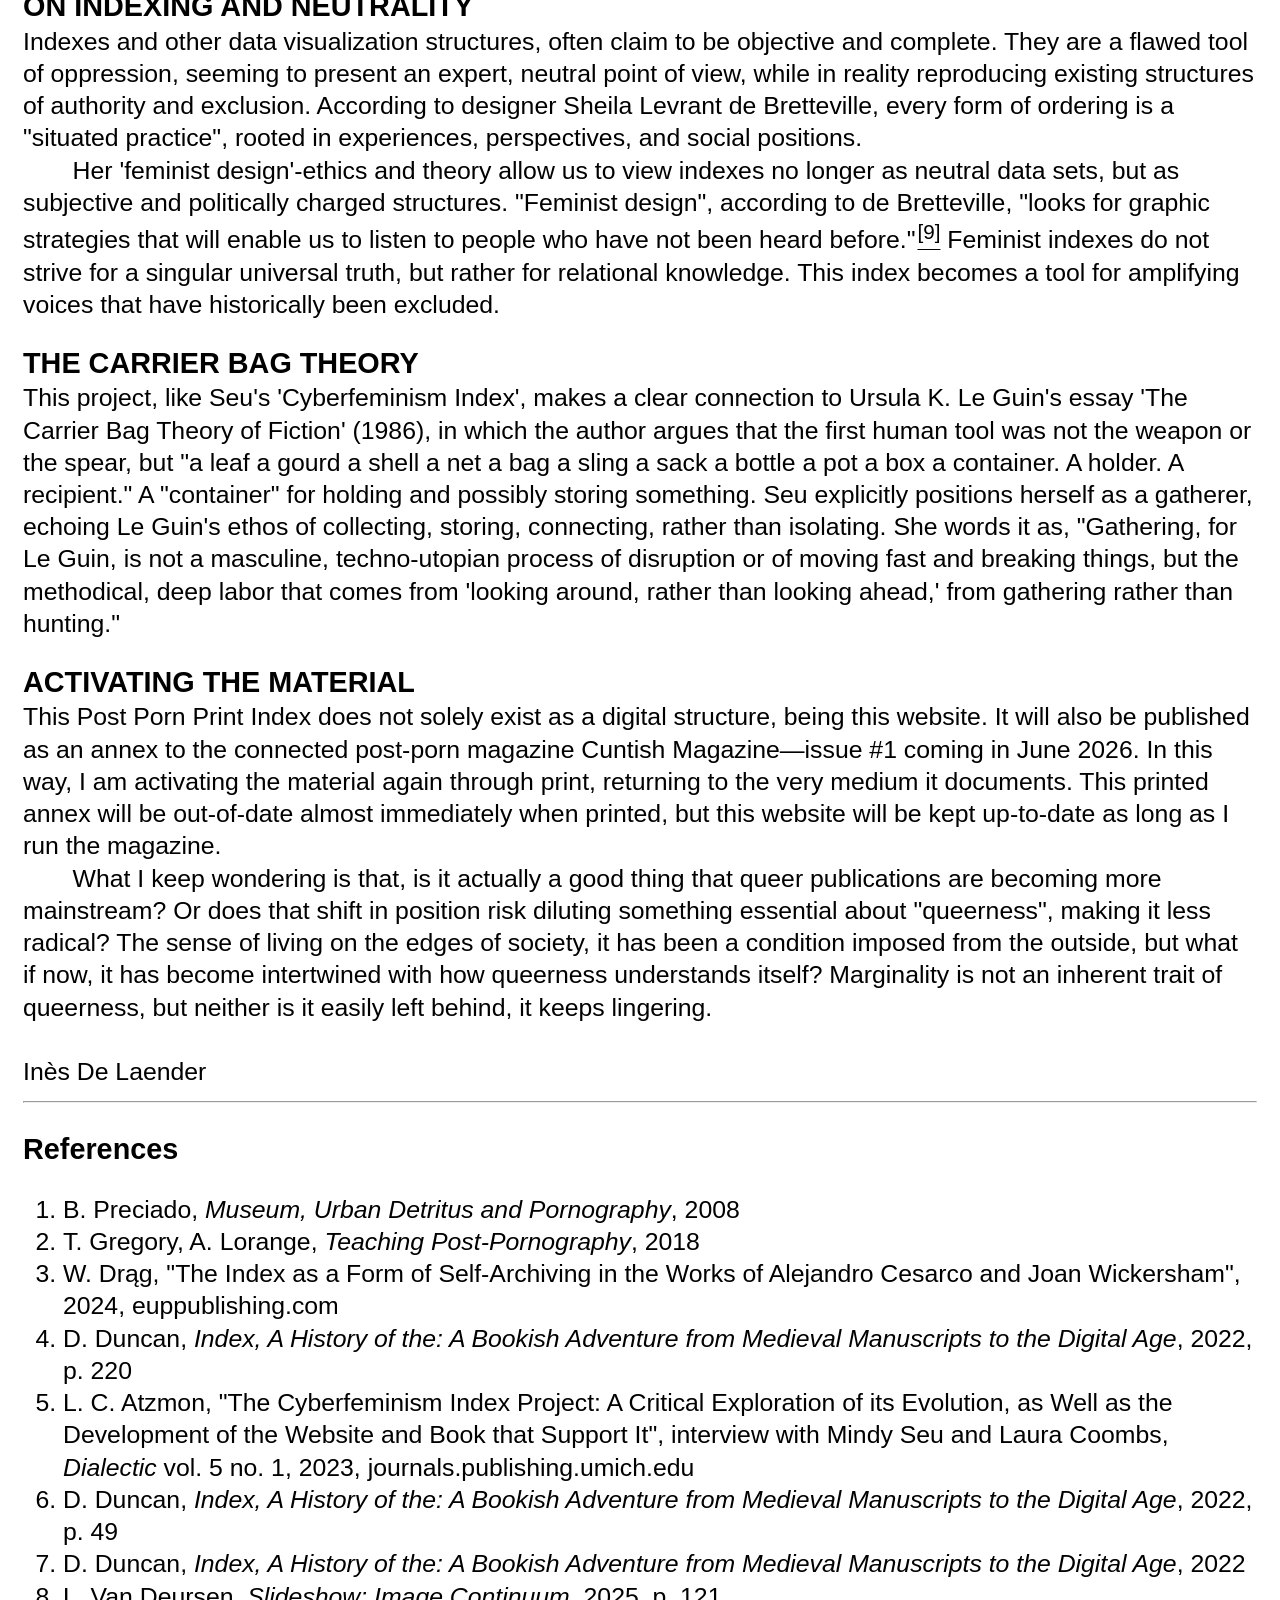
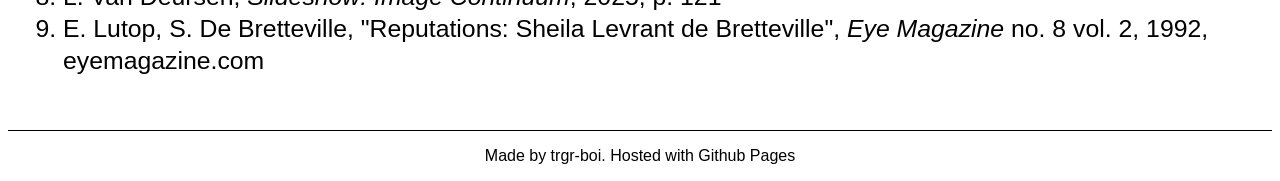
==== commit 230d205b: "added footer, hid dev menu" ====
--- a/about.html
+++ b/about.html
@@ -282,6 +282,7 @@
       });
     });
   </script>
+  <script src="src/js/footer.js"></script>
 </body>
 
 </html>
--- a/src/css/style.css
+++ b/src/css/style.css
@@ -42,16 +42,6 @@
 
   /* About page */
   --color-citation-highlight: var(--main-color-accent-light);
-}
-
-@font-face {
-  font-family: "sans";
-  src: url("/src/fonts/Amiamie-Regular.otf") format("opentype");
-}
-
-@font-face {
-  font-family: "dot";
-  src: url("/src/fonts/Doto_Rounded-Black.ttf") format("truetype");
 }
 
 body {
@@ -643,3 +633,12 @@
     font-size: 0.9rem;
   }
 }
+
+#shared-footer hr {
+  border: none;
+  border-top: 1px solid var(--color-border);
+}
+
+#shared-footer p {
+  text-align: center;
+}
